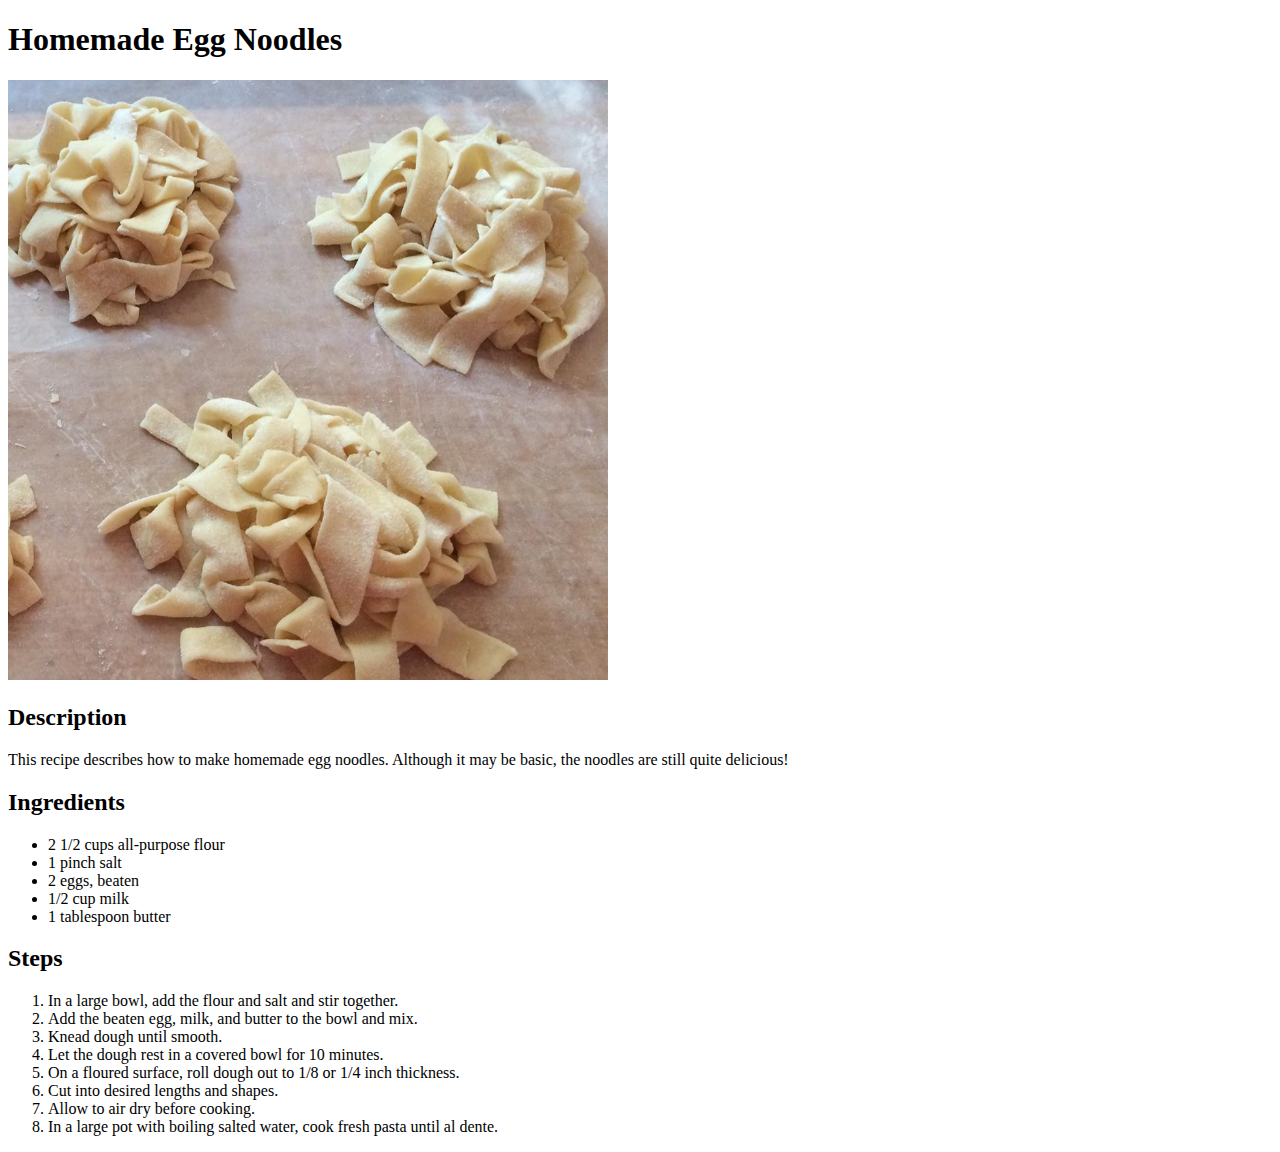
==== recipes/egg-noodles.html @ b745e6ed "iteration 4, add 2 more recipes, put links in a list" ====
<!DOCTYPE HTML>
<html lang="en">
	<head>
		<title>Odin Recipes</title>
		<meta charset="utf-8">
	</head>

	<body>
  		<h1>Homemade Egg Noodles</h1>

		<img src="../images/egg-noodles.jpg" alt="picture of egg noodles" width="600" height="600">

		<h2>Description</h2>
		<p>This recipe describes how to make homemade egg noodles. Although it may be basic, the noodles are still quite delicious!</p>

		<h2>Ingredients</h2>
		<ul>
			<li>2 1/2 cups all-purpose flour</li>
			<li>1 pinch salt</li>
			<li>2 eggs, beaten</li>
			<li>1/2 cup milk</li>
			<li>1 tablespoon butter</li>
		</ul>

		<h2>Steps</h2>
		<ol>
			<li>In a large bowl, add the flour and salt and stir together.</li>
			<li>Add the beaten egg, milk, and butter to the bowl and mix.</li>
			<li>Knead dough until smooth.</li>
			<li>Let the dough rest in a covered bowl for 10 minutes.</li>
			<li>On a floured surface, roll dough out to 1/8 or 1/4 inch thickness.</li>
			<li>Cut into desired lengths and shapes.</li>
			<li>Allow to air dry before cooking.</li>
			<li>In a large pot with boiling salted water, cook fresh pasta until al dente.</li>
		</ol>
	</body>
</html>
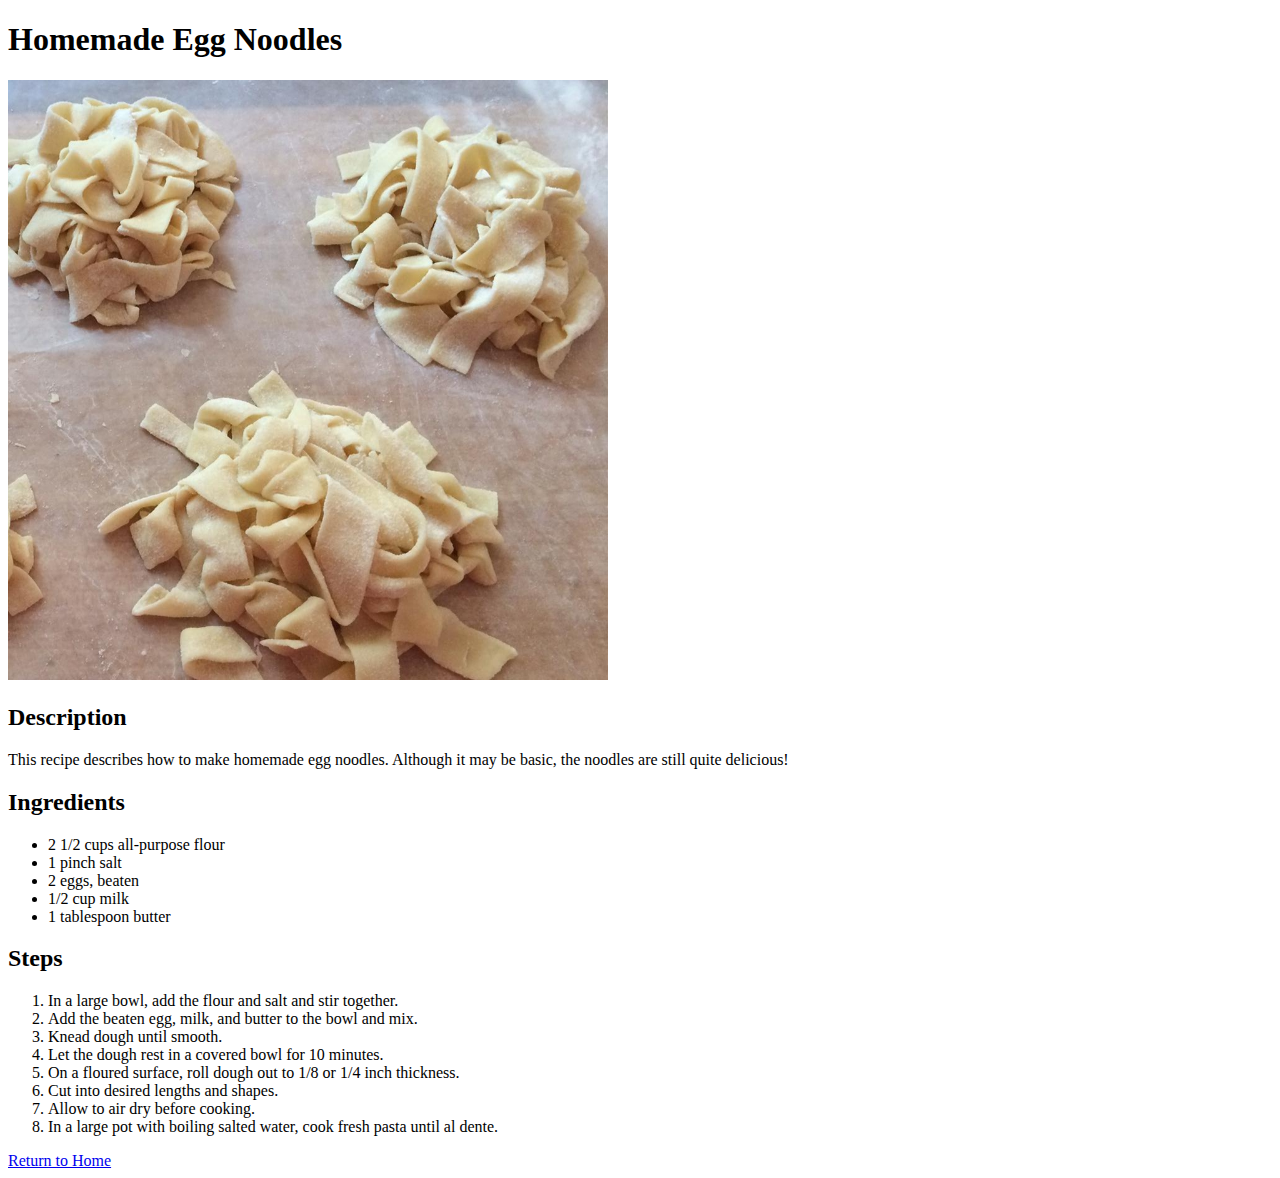
==== commit 2b08e236: "add return to home link" ====
--- a/recipes/egg-noodles.html
+++ b/recipes/egg-noodles.html
@@ -33,5 +33,7 @@
 			<li>Allow to air dry before cooking.</li>
 			<li>In a large pot with boiling salted water, cook fresh pasta until al dente.</li>
 		</ol>
+
+		<a href="../index.html">Return to Home</a>
 	</body>
 </html>
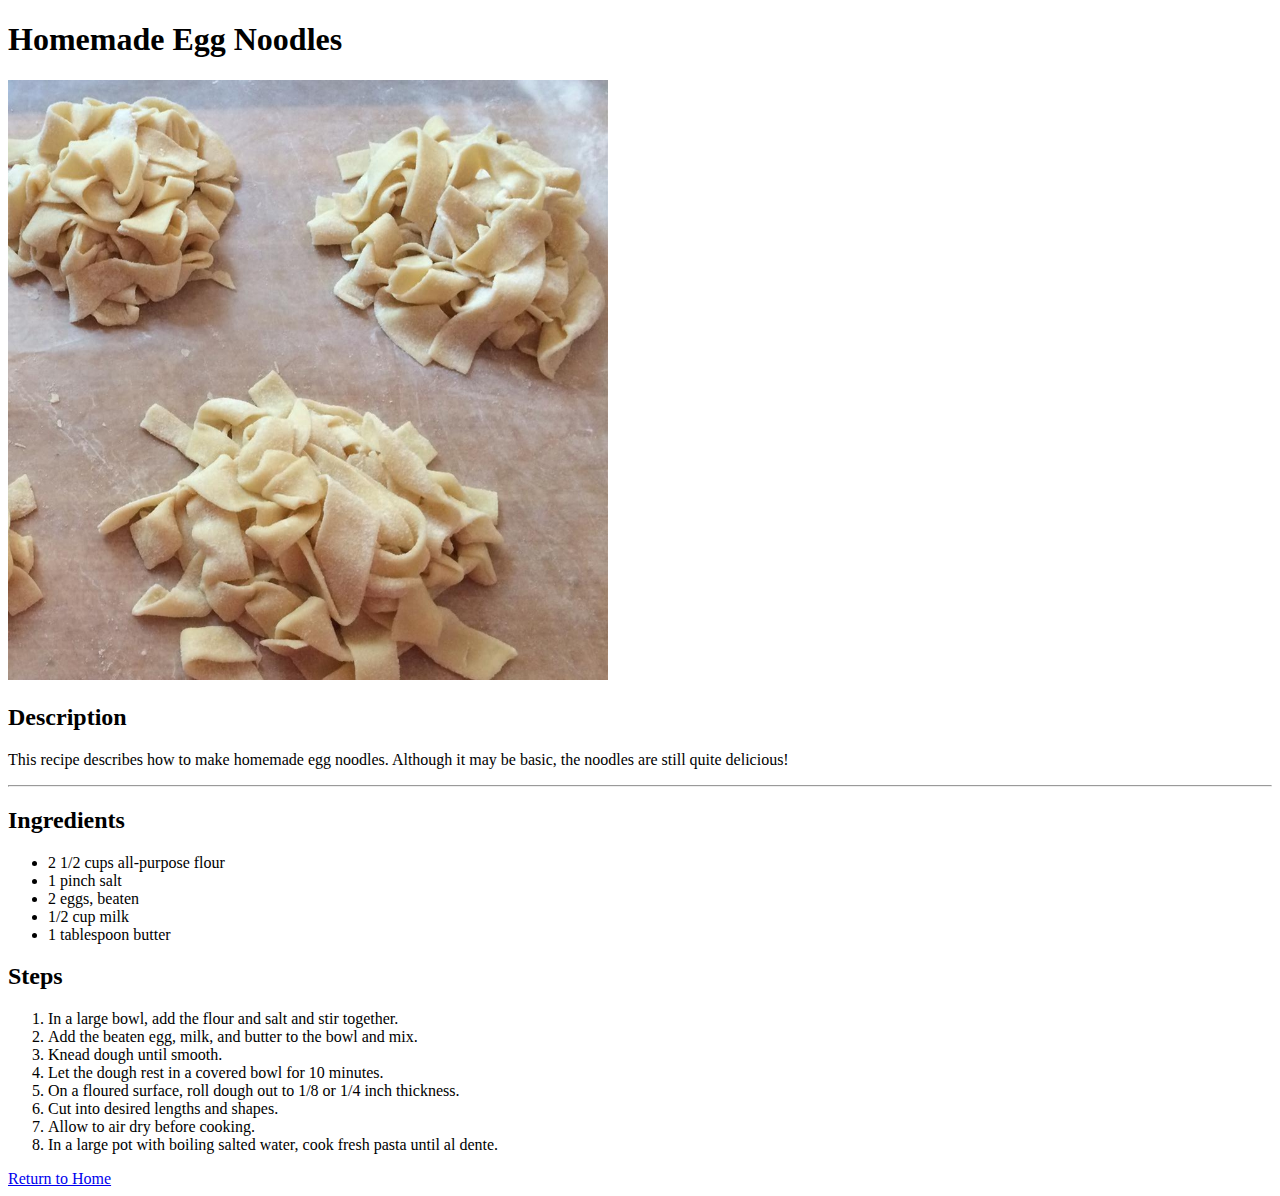
==== commit f2c8e8d5: "add tags for css, image to index, horizantal lines" ====
--- a/recipes/egg-noodles.html
+++ b/recipes/egg-noodles.html
@@ -3,6 +3,7 @@
 	<head>
 		<title>Odin Recipes</title>
 		<meta charset="utf-8">
+		<link rel="stylesheet" href="../styles.css">
 	</head>
 
 	<body>
@@ -10,30 +11,32 @@
 
 		<img src="../images/egg-noodles.jpg" alt="picture of egg noodles" width="600" height="600">
 
-		<h2>Description</h2>
-		<p>This recipe describes how to make homemade egg noodles. Although it may be basic, the noodles are still quite delicious!</p>
+		<h2 class="desc">Description</h2>
+		<p class="desc-text">This recipe describes how to make homemade egg noodles. Although it may be basic, the noodles are still quite delicious!</p>
 
-		<h2>Ingredients</h2>
-		<ul>
+		<hr>
+
+		<h2 class="ingr">Ingredients</h2>
+		<ul class="ingr-list">
 			<li>2 1/2 cups all-purpose flour</li>
-			<li>1 pinch salt</li>
+			<li id="salt">1 pinch salt</li>
 			<li>2 eggs, beaten</li>
 			<li>1/2 cup milk</li>
 			<li>1 tablespoon butter</li>
 		</ul>
 
-		<h2>Steps</h2>
-		<ol>
+		<h2 class="steps">Steps</h2>
+		<ol class="steps-list">
 			<li>In a large bowl, add the flour and salt and stir together.</li>
 			<li>Add the beaten egg, milk, and butter to the bowl and mix.</li>
 			<li>Knead dough until smooth.</li>
-			<li>Let the dough rest in a covered bowl for 10 minutes.</li>
+			<li id="rest">Let the dough rest in a covered bowl for 10 minutes.</li>
 			<li>On a floured surface, roll dough out to 1/8 or 1/4 inch thickness.</li>
 			<li>Cut into desired lengths and shapes.</li>
 			<li>Allow to air dry before cooking.</li>
 			<li>In a large pot with boiling salted water, cook fresh pasta until al dente.</li>
 		</ol>
 
-		<a href="../index.html">Return to Home</a>
+		<a href="../index.html" class="home">Return to Home</a>
 	</body>
 </html>
